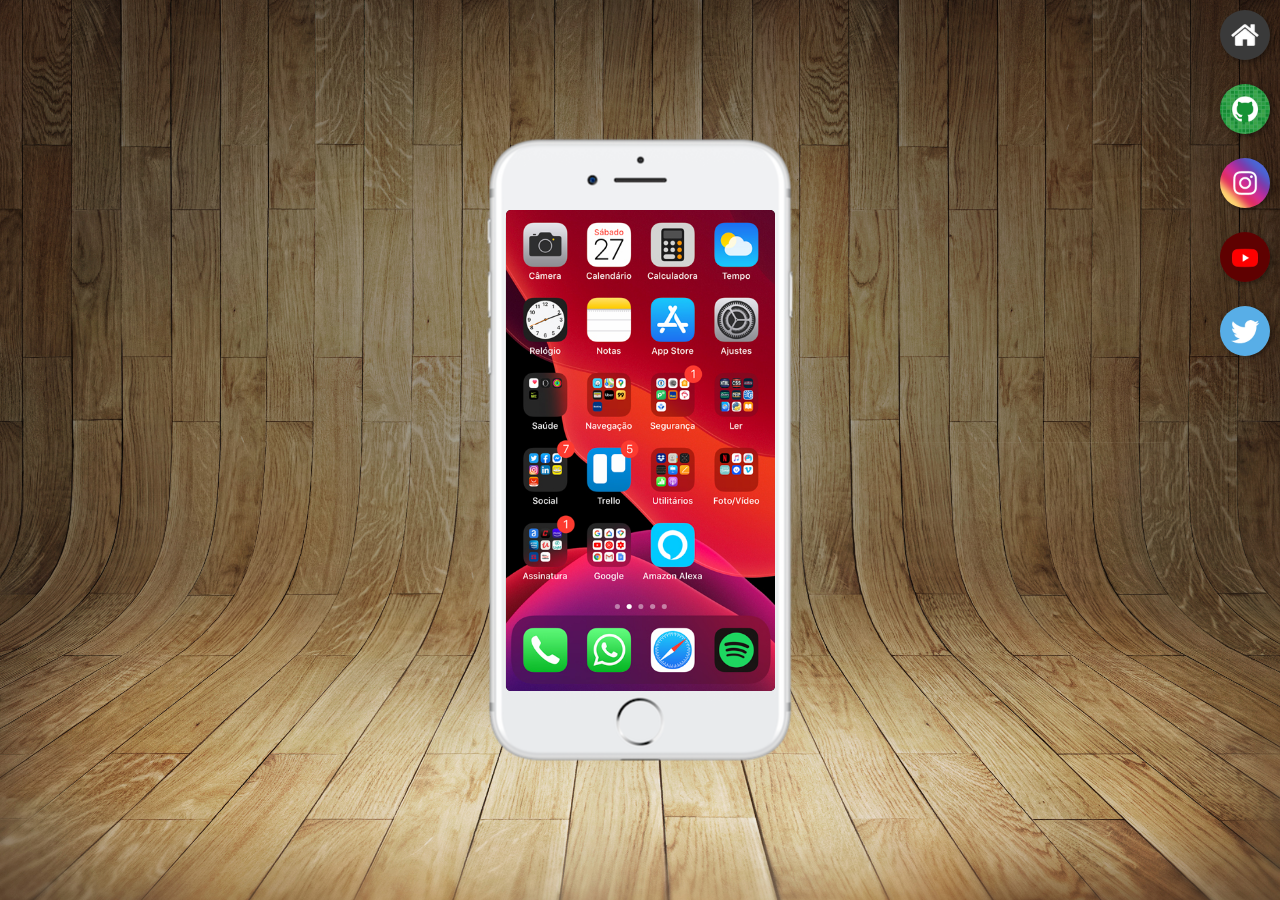
==== index.html @ 306ec8bf "Projeto finalizado" ====
<!DOCTYPE html>
<html lang="pt-br">
<head>
    <meta charset="UTF-8">
    <meta http-equiv="X-UA-Compatible" content="IE=edge">
    <meta name="viewport" content="width=device-width, initial-scale=1.0">
    <title>Social Mídia</title>
    <link rel="shortcut icon" href="../imagens/favicon/favicon.ico" type="image/x-icon">
    <link rel="stylesheet" href="estilos/style.css">
</head>
<body>
    <main>
        <section class="phone">
            <iframe src="pages/home.html" name="tela" id="tela" frameborder="0"></iframe>
            <div id="home-button">
                <a href="pages/home.html" target="tela"></a>
            </div>
        </section>
        
        <section class="redes-sociais">
            <a href="pages/home.html" target="tela"><img src="../imagens/botões/logo-home.jpg" alt="botão Home"></a><br>
            <a href="pages/github.html" target="tela"><img src="../imagens/botões/logo-github.jpg" alt="botão Github"></a><br>
            <a href="pages/instagram.html" target="tela"><img src="../imagens/botões/logo-instagram.jpg" alt="botão Instagram"></a><br>
            <a href="pages/youtube.html" target="tela"><img src="../imagens/botões/logo-youtube.jpg" alt="botão youtube"></a><br>
            <a href="pages/twitter.html" target="tela"><img src="../imagens/botões/logo-twitter.jpg" alt="botão Twitter"></a>
        </section>

    </main>
</body>
</html>
---- estilos/style.css ----
*
{
    padding: 0;
    margin: 0;
}
html, body
{
    width: 100vw;
    height: 100vh;
    background-color: black;

}
body
{
    background: url('../imagens/fundo/fundo-madeira.jpg') no-repeat top center;
    background-size: cover;
    background-attachment: fixed;
}
main
{
    position: relative;
    height: 100vh;
}

section.phone
{
    position: absolute;
    top: 50%;
    left: 50%;
    transform: translate(-50%, -50%);
    height: 627px;
    width: 311px;
    background: url('../imagens/fundo/frame-iphone.png') no-repeat;
}

iframe#tela
{
    position: relative;
    top: 50%;
    left: 50%;
    transform: translate(-50%, -50%);
    height: 481px;
    width: 269px;
    border-radius: 5px;
}
section.redes-sociais
{
text-align: right;
}
section.redes-sociais img
{
    width: 50px;
    margin: 10px;
    border-radius: 50%;
    box-shadow: 2px 2px 5px rgba(0, 0, 0, 0.400);
    box-sizing: border-box;
}
section.redes-sociais img:hover
{
    border: 2px solid rgba(255, 255, 255, 550);
    transform: translate(-3px, -3px);
    box-shadow:  5px 5px 10px rgba(0, 0, 0, 0.400);
    transition: transform 0.5s, border 0.2s;
}

#home-button
{
    position: relative;
    bottom: -16.2%;
    left: 50.155%;
    transform: translate(-50%, -50%);
    height: 43px;
    width: 43px;
    border-radius: 50%;

}
#home-button a
{
    position: absolute;
    height: 43px;
    width: 43px;
    border-radius: 50%;
    border: none;
    cursor: pointer;
    
}
#home-button:active
{
    box-shadow: inset 0px 0px 2px;
}
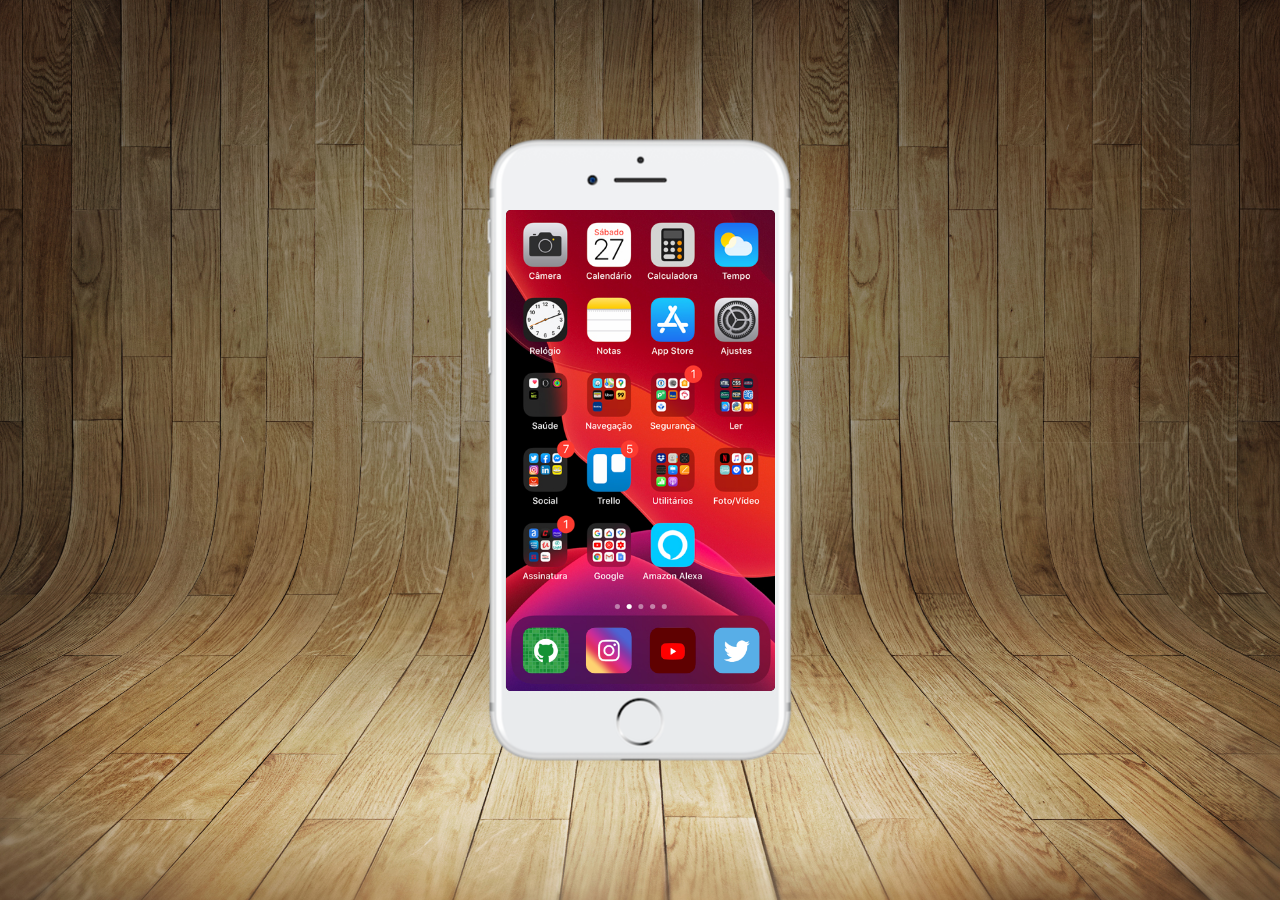
==== commit b84b2354: "Botões home" ====
--- a/index.html
+++ b/index.html
@@ -5,26 +5,19 @@
     <meta http-equiv="X-UA-Compatible" content="IE=edge">
     <meta name="viewport" content="width=device-width, initial-scale=1.0">
     <title>Social Mídia</title>
-    <link rel="shortcut icon" href="../imagens/favicon/favicon.ico" type="image/x-icon">
-    <link rel="stylesheet" href="estilos/style.css">
+    <link rel="shortcut icon" href="imagens/favicon/favicon.ico" type="image/x-icon">
+    <link rel="stylesheet" href="estilos/display.css">
 </head>
 <body>
     <main>
         <section class="phone">
+
             <iframe src="pages/home.html" name="tela" id="tela" frameborder="0"></iframe>
             <div id="home-button">
                 <a href="pages/home.html" target="tela"></a>
             </div>
+
         </section>
-        
-        <section class="redes-sociais">
-            <a href="pages/home.html" target="tela"><img src="../imagens/botões/logo-home.jpg" alt="botão Home"></a><br>
-            <a href="pages/github.html" target="tela"><img src="../imagens/botões/logo-github.jpg" alt="botão Github"></a><br>
-            <a href="pages/instagram.html" target="tela"><img src="../imagens/botões/logo-instagram.jpg" alt="botão Instagram"></a><br>
-            <a href="pages/youtube.html" target="tela"><img src="../imagens/botões/logo-youtube.jpg" alt="botão youtube"></a><br>
-            <a href="pages/twitter.html" target="tela"><img src="../imagens/botões/logo-twitter.jpg" alt="botão Twitter"></a>
-        </section>
-
     </main>
 </body>
 </html>--- a/estilos/display.css
+++ b/estilos/display.css
@@ -0,0 +1,72 @@
+*
+{
+    padding: 0;
+    margin: 0;
+}
+html, body
+{
+    width: 100vw;
+    height: 100vh;
+    background-color: black;
+
+}
+body
+{
+    background: url('../imagens/fundo/fundo-madeira.jpg') no-repeat top center;
+    background-size: cover;
+    background-attachment: fixed;
+}
+main
+{
+    position: relative;
+    height: 100vh;
+}
+
+section.phone
+{
+    position: absolute;
+    top: 50%;
+    left: 50%;
+    transform: translate(-50%, -50%);
+    height: 627px;
+    width: 311px;
+    background: url('../imagens/fundo/frame-iphone.png') no-repeat;
+}
+
+iframe#tela
+{
+    position: relative;
+    top: 50%;
+    left: 50%;
+    transform: translate(-50%, -50%);
+    height: 481px;
+    width: 269px;
+    border-radius: 5px;
+}
+
+#home-button
+{
+    position: relative;
+    bottom: -16.2%;
+    left: 50.155%;
+    transform: translate(-50%, -50%);
+    height: 43px;
+    width: 43px;
+    border-radius: 50%;
+
+}
+
+#home-button a
+{
+    position: absolute;
+    height: 43px;
+    width: 43px;
+    border-radius: 50%;
+    border: none;
+    cursor: pointer;
+    
+}
+#home-button:active
+{
+    box-shadow: inset 0px 0px 2px;
+}